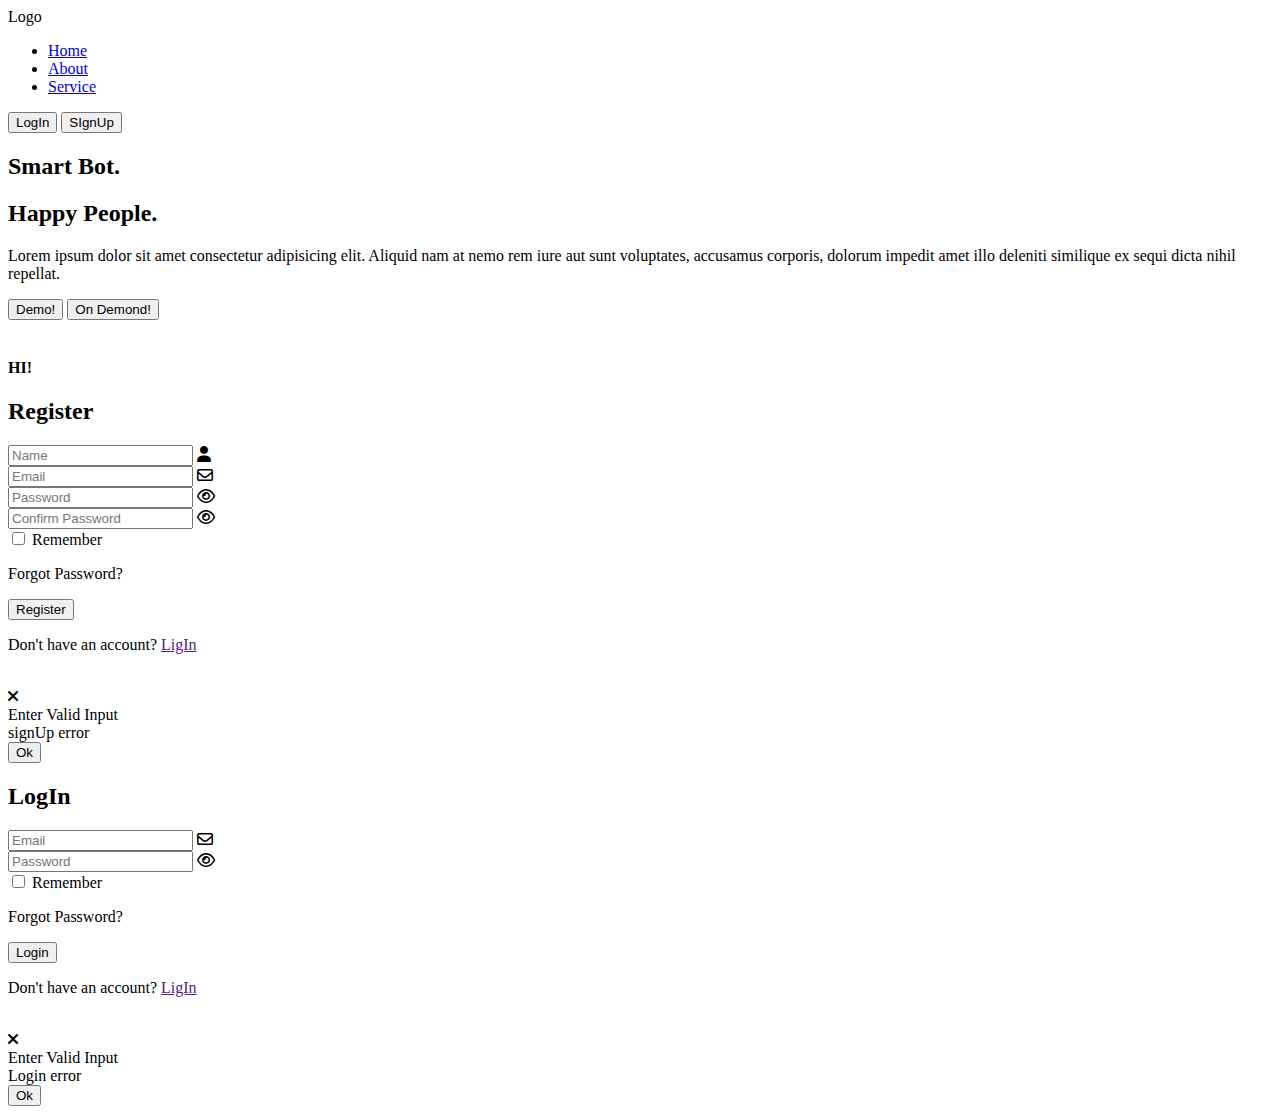
==== Home Page1/index.html @ 561ac934 "Initial commit" ====
<!DOCTYPE html>
<html lang="en">

<head>
    <meta charset="UTF-8">
    <meta name="viewport" content="width=device-width, initial-scale=1.0">
    <title>Home Page</title>
    <link rel="stylesheet" href="https://cdnjs.cloudflare.com/ajax/libs/font-awesome/6.0.0/css/all.min.css">
    <link rel="stylesheet" href="/School Project/Home Page1/style.css">
    <link rel="stylesheet" href="/School Project/Home Page1/Registration Form/style.css">
    <!-- <link rel="stylesheet" href="/GIT & GIT HUB/Home Page/LogIn-Form/style.css"> -->
</head>

<body>
    <header>
        <nav>
            <div class="logo">
                Logo
            </div>
            <div class="nav-list">
                <ul>
                    <li><a href="#">Home</a></li>
                    <li><a href="#">About</a></li>
                    <li><a href="#">Service</a></li>
                </ul>
                <div class="signing-btns">
                    <button class="LogIn" id="logIn-btn"><a>LogIn</a></button>
                    <button class="SignUp" id="signUp-btn"><a>SIgnUp</a></button>
                </div>
            </div>
        </nav>
    </header>


    <section class="hero-section">
        <div class="hero-container">
            <div class="left-container">
                <div class="left-content">
                    <div class="heading-container">
                        <div class="heading">
                            <h2>Smart Bot.</h2>
                            <h2>Happy People.</h2>
                        </div>
                    </div>
                    <div class="paragraph">
                        <p>Lorem ipsum dolor sit amet consectetur adipisicing elit. Aliquid nam at nemo rem iure aut
                            sunt voluptates, accusamus corporis, dolorum impedit amet illo deleniti similique ex sequi
                            dicta nihil repellat.</p>
                    </div>
                    <div class="hero-button-container">
                        <button class="">Demo!</button>
                        <button>On Demond!</button>
                    </div>
                </div>
            </div>
            <div class="right-container">
                <div class="right-content">
                    <img src="/School Project/Home Page1/image/fd7e3d69-44e4-43f5-b843-786104a42fe8.png" alt="">
                    <div class="robot-hi-text">
                        <h4>HI!</h4>
                    </div>
                </div>
            </div>
        </div>

    </section>


    <div class="main-contaier" id="register-container">
        <div id="register" class="login-container register-container">
            <h2>Register</h2>
            <form id="registeration-form">
                <div class="input-container">
                    <input type="text" id="name" placeholder="Name">
                    <span class="icon"><i class="fa-solid fa-user" id="nameIcon"></i></span>
                    <span style="display: none;" class="icon name-tick-icon"><i
                            class="fa-regular fa-circle-check"></i></span>
                </div>

                <div class="input-container">
                    <input type="email" id="email" placeholder="Email">
                    <span class="icon"><i class="fa-regular fa-envelope" id="emailIcon"></i></i></span>
                    <span style="display: none;" class="icon tick"><i class="fa-regular fa-circle-check"></i></span>
                </div>

                <div class="input-container">
                    <input type="password" id="password" placeholder="Password">
                    <span class="icon" id="passwordIcon" onclick="togglePasswordVisibility()"><i
                            class="fa-regular fa-eye"></i></span>
                </div>

                <div class="input-container">
                    <input type="password" id="Cpassword" placeholder="Confirm Password">
                    <span class="icon" id="CpasswordIcon" onclick="toggleConPasswordVisibility()"><i
                            class="fa-regular fa-eye"></i></span>
                </div>

                <div class="info">
                    <div class="remember-feild">
                        <input type="checkbox" name="remember" id="remember">
                        <label for="remember">Remember</label>
                    </div>
                    <div class="forget">
                        <p>Forgot Password?</p>
                    </div>
                </div>
                <button type="submit" class="register-btn">Register</button>
                <div class="register-div">
                    <p>Don't have an account? <a href="">LigIn</a></p>
                </div>

                <div class="close-button">
                    <img src="https://img.icons8.com/?size=256&id=71200&format=png" alt="">
                </div>
            </form>
        </div>




        <div class="register-submit-container submit-container">
            <div class="bg-container">
                <div class="register-icon-error icon-error">
                    <i class="fa-solid fa-xmark"></i>
                </div>
                <div class="register-valid-input valid-input">Enter Valid Input</div>
                <div class="register-valid-error valid-error">signUp error</div>
                <button class="ok-btn">Ok</button>
            </div>
        </div>
    </div>


    <div class="main-contaier" id="login-main-container">
        <div id="register" class="login-container register-container">
            <h2>LogIn</h2>
            <form id="login-form">

                <div class="input-container">
                    <input type="email" id="login-email" placeholder="Email">
                    <span class="icon"><i class="fa-regular fa-envelope" id="login-emailIcon"></i></i></span>
                    <span style="display: none;" id="login-tickIcon" class="icon tick"><i
                            class="fa-regular fa-circle-check"></i></span>
                </div>

                <div class="input-container">
                    <input type="password" id="login-password" placeholder="Password">
                    <span class="icon" id="login-passwordIcon" onclick="loginTogglePasswordVisibility()"><i
                            class="fa-regular fa-eye"></i></span>
                </div>

                <div class="info">
                    <div class="remember-feild">
                        <input type="checkbox" name="remember" id="remember">
                        <label for="remember">Remember</label>
                    </div>
                    <div class="forget">
                        <p>Forgot Password?</p>
                    </div>
                </div>
                <button type="submit" class="register-btn">Login</button>
                <div class="register-div">
                    <p>Don't have an account? <a href="">LigIn</a></p>
                </div>

                <div id="login-close-button" class="close-button">
                    <img src="https://img.icons8.com/?size=256&id=71200&format=png" alt="">
                </div>
            </form>
        </div>


        <div class="register-submit-container submit-container" id="login-submit-container">
            <div class="bg-container">
                <div id="login-icon-error" class="register-icon-error icon-error">
                    <i class="fa-solid fa-xmark"></i>
                </div>
                <div class="register-valid-input valid-input" id="login-valid-input">Enter Valid Input</div>
                <div class="register-valid-error valid-error" id="login-valid-error">Login error</div>
                <button class="ok-btn" id="login-ok-btn">Ok</button>
            </div>
        </div>
    </div>

    <!-- <script src="/GIT & GIT HUB/Home Page/LogIn-Form/script.js"></script> -->
    <script src="/School Project/Home Page1/Registration Form/script.js"></script>
    <script src="/School Project/Home Page1/Registration Form/Login-script.js"></script>
    <script src="/School Project/Home Page1/script.js"></script>

</body>

</html>
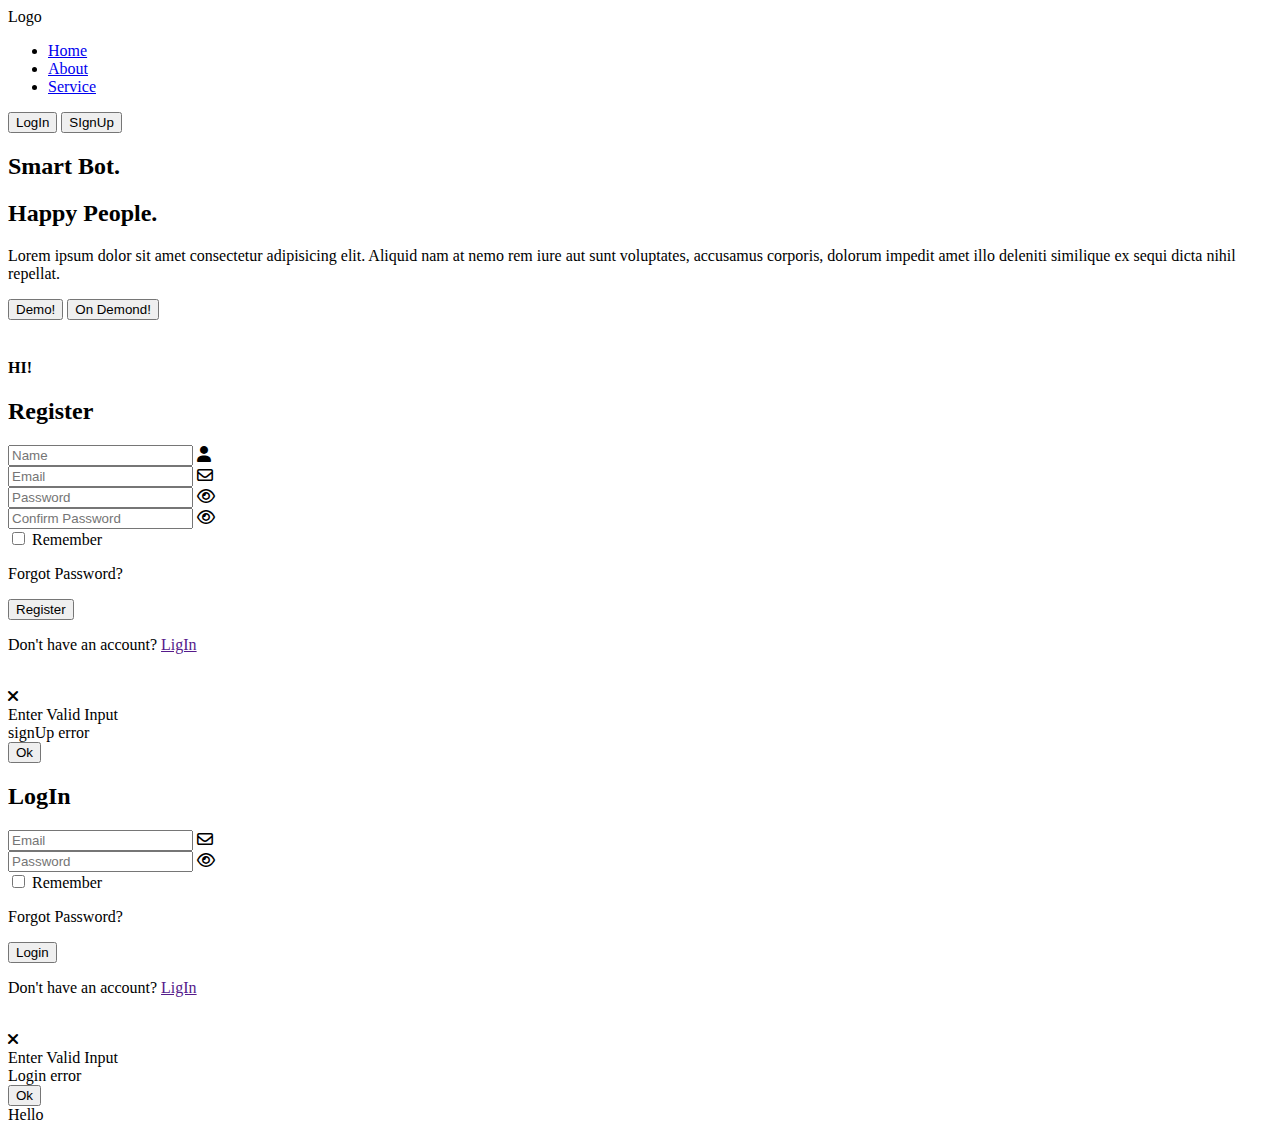
==== commit e50ff968: "Home Page1/index.html" ====
--- a/Home Page1/index.html
+++ b/Home Page1/index.html
@@ -66,7 +66,7 @@
     </section>
 
 
-    <div class="main-contaier" id="register-container">
+    <section class="main-contaier" id="register-container">
         <div id="register" class="login-container register-container">
             <h2>Register</h2>
             <form id="registeration-form">
@@ -128,10 +128,10 @@
                 <button class="ok-btn">Ok</button>
             </div>
         </div>
-    </div>
+    </section>
 
 
-    <div class="main-contaier" id="login-main-container">
+    <section class="main-contaier" id="login-main-container">
         <div id="register" class="login-container register-container">
             <h2>LogIn</h2>
             <form id="login-form">
@@ -180,6 +180,10 @@
                 <button class="ok-btn" id="login-ok-btn">Ok</button>
             </div>
         </div>
+    </section>
+
+    <div class="service-section">
+        Hello
     </div>
 
     <!-- <script src="/GIT & GIT HUB/Home Page/LogIn-Form/script.js"></script> -->
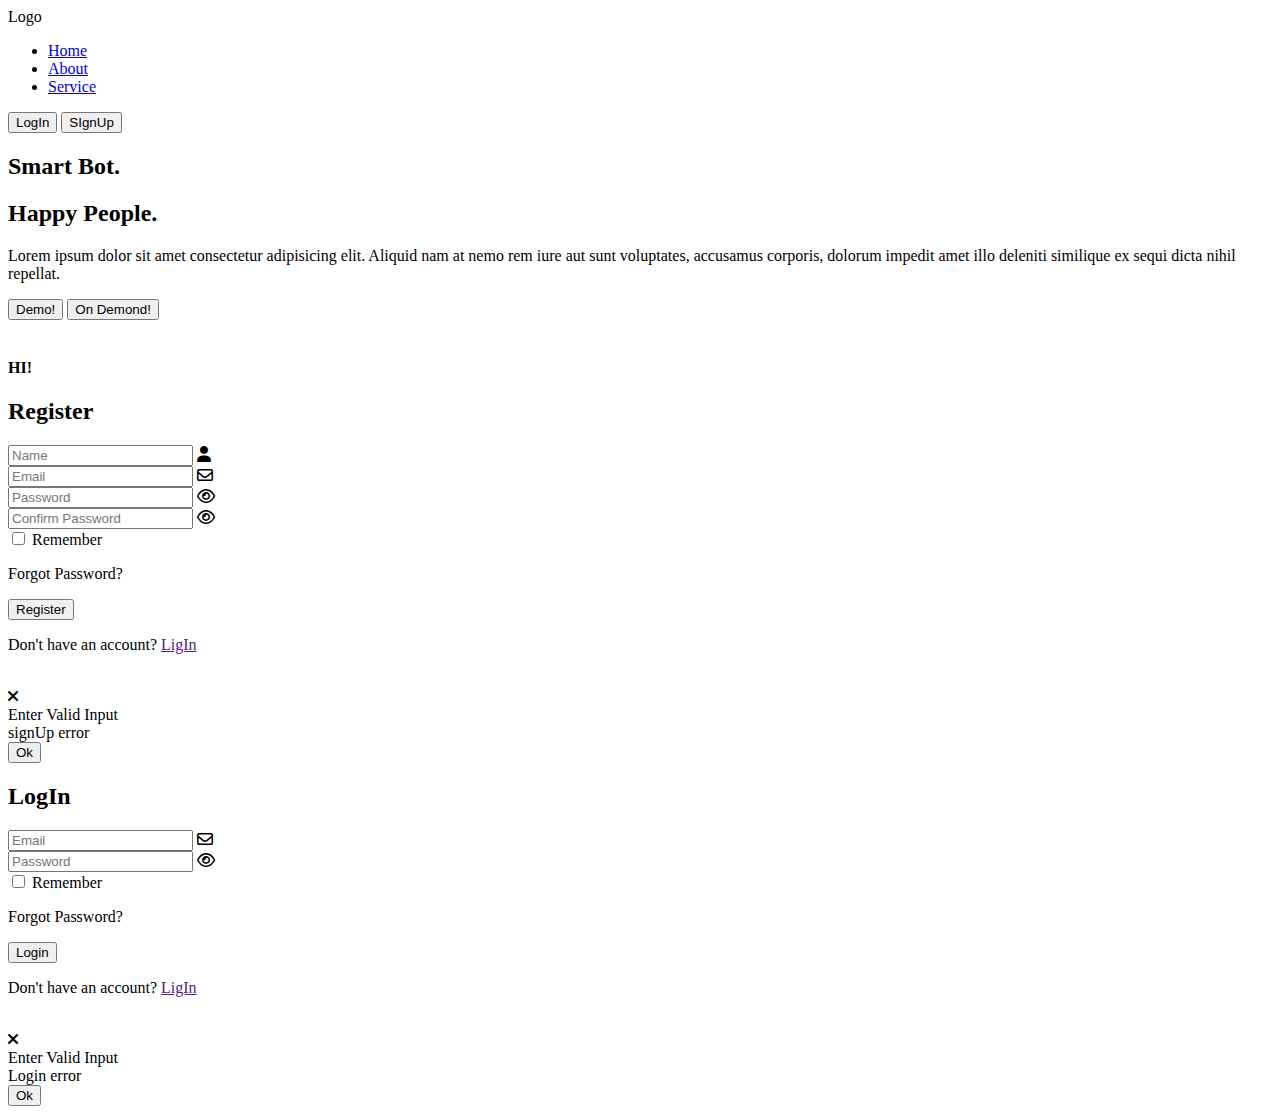
==== commit 2bfa98dd: "Home page1/index.html" ====
--- a/Home Page1/index.html
+++ b/Home Page1/index.html
@@ -182,9 +182,7 @@
         </div>
     </section>
 
-    <div class="service-section">
-        Hello
-    </div>
+
 
     <!-- <script src="/GIT & GIT HUB/Home Page/LogIn-Form/script.js"></script> -->
     <script src="/School Project/Home Page1/Registration Form/script.js"></script>
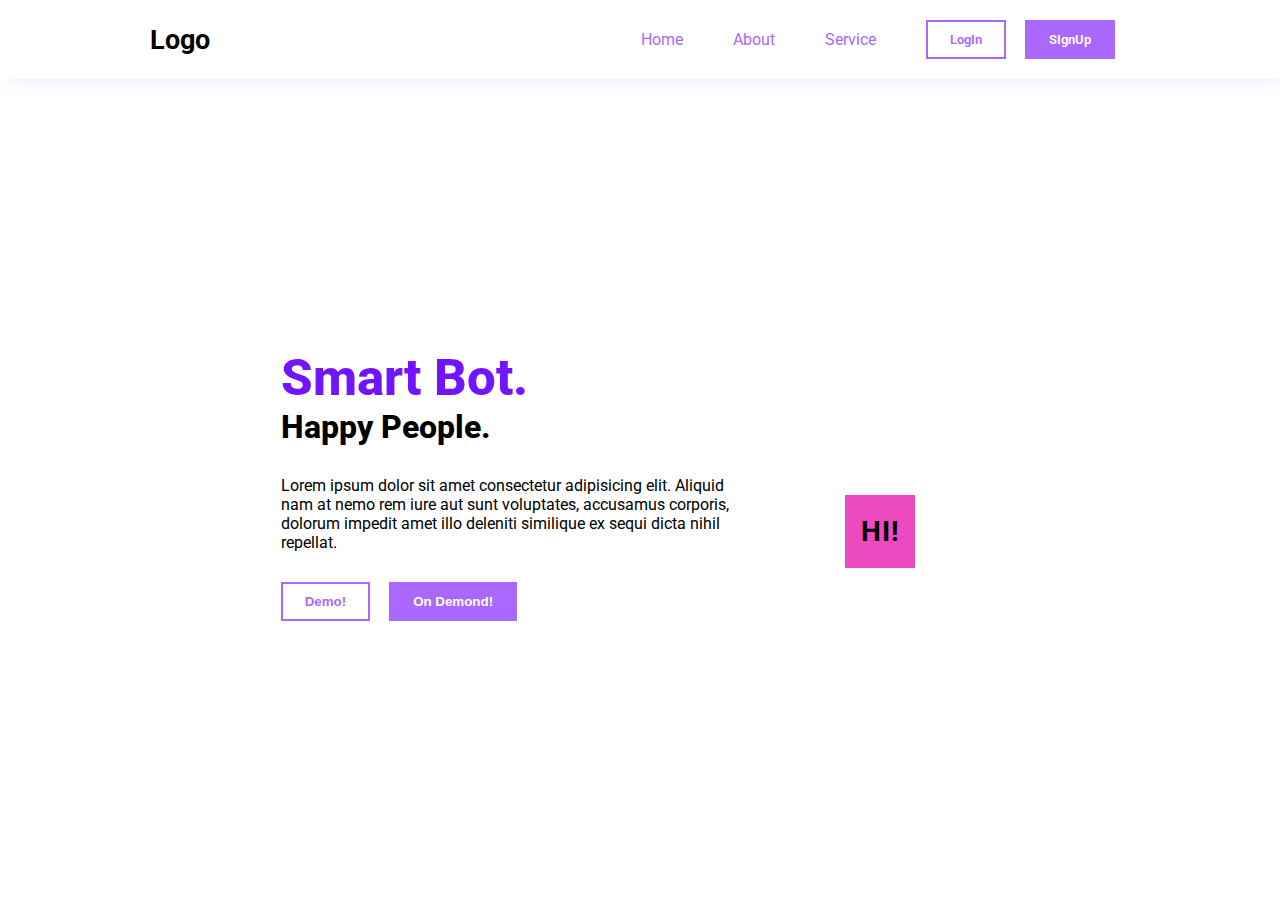
==== commit 225cffb2: "Home Page1/index.html" ====
--- a/Home Page1/index.html
+++ b/Home Page1/index.html
@@ -6,8 +6,8 @@
     <meta name="viewport" content="width=device-width, initial-scale=1.0">
     <title>Home Page</title>
     <link rel="stylesheet" href="https://cdnjs.cloudflare.com/ajax/libs/font-awesome/6.0.0/css/all.min.css">
-    <link rel="stylesheet" href="/School Project/Home Page1/style.css">
-    <link rel="stylesheet" href="/School Project/Home Page1/Registration Form/style.css">
+    <link rel="stylesheet" href="/Home Page1/style.css">
+    <link rel="stylesheet" href="/Home Page1/Registration Form/style.css">
     <!-- <link rel="stylesheet" href="/GIT & GIT HUB/Home Page/LogIn-Form/style.css"> -->
 </head>
 
@@ -185,9 +185,9 @@
 
 
     <!-- <script src="/GIT & GIT HUB/Home Page/LogIn-Form/script.js"></script> -->
-    <script src="/School Project/Home Page1/Registration Form/script.js"></script>
-    <script src="/School Project/Home Page1/Registration Form/Login-script.js"></script>
-    <script src="/School Project/Home Page1/script.js"></script>
+    <script src="/Home Page1/Registration Form/script.js"></script>
+    <script src="/Home Page1/Registration Form/Login-script.js"></script>
+    <script src="/Home Page1/script.js"></script>
 
 </body>
 
--- a/Home Page1/style.css
+++ b/Home Page1/style.css
@@ -0,0 +1,152 @@
+@import url('https://fonts.googleapis.com/css2?family=Roboto:wght@100;300;700;900&display=swap');
+
+* {
+    margin: 0;
+    padding: 0;
+    box-sizing: border-box;
+    font-family: 'Roboto', sans-serif;
+    list-style: none;
+    text-decoration: none;
+}
+
+header {
+    padding: 20px 150px;
+    box-shadow: 5px 5px 15px rgba(170, 104, 255, 0.1);
+    z-index: 9999;
+}
+
+header nav {
+    display: flex;
+    align-items: center;
+    justify-content: space-between;
+}
+
+header nav .logo {
+    font-size: 27px;
+    font-weight: 700;
+}
+
+header nav .nav-list {
+    display: flex;
+    align-items: center;
+    justify-content: center;
+    gap: 50px;
+}
+
+header nav ul {
+    display: flex;
+    align-items: center;
+    justify-content: center;
+    gap: 50px;
+}
+
+header nav ul li a {
+    color: rgba(170, 104, 255, 1);
+    /* font-size: 18px; */
+    position: relative;
+}
+
+header nav ul li a::before {
+    content: "";
+    width: 0%;
+    height: 3px;
+    background: rgba(170, 104, 255, 1);
+    position: absolute;
+    bottom: -4px;
+    transition: 0.5s;
+}
+
+header nav ul li a:hover::before {
+    width: 100%;
+}
+
+header nav .signing-btns button,
+.hero-button-container button {
+    padding: 10px 22px;
+    margin-right: 15px;
+    font-weight: 600;
+    /* font-size: 16px; */
+    border: 2px solid rgba(170, 104, 255, 1);
+    outline: 0;
+    background: transparent;
+    color: rgba(170, 104, 255, 1);
+    font-family: 'Franklin Gothic Medium', 'Arial Narrow', Arial, sans-serif;
+    cursor: pointer;
+}
+
+header nav .signing-btns a {
+    color: rgba(170, 104, 255, 1);
+}
+
+header nav .signing-btns button:last-child,
+.hero-button-container button:last-child {
+    background: rgba(170, 104, 255, 1);
+    color: #fff;
+}
+
+header nav .signing-btns button:last-child a {
+    color: #fff;
+}
+
+
+
+
+.hero-section {
+    height: 90dvh;
+    width: 100%;
+    /* background: beige; */
+}
+
+.hero-container {
+    height: 100%;
+    margin: 0 100px;
+    gap: 90px;
+    display: flex;
+    align-items: center;
+    justify-content: space-evenly;
+}
+
+
+
+.left-content {
+    display: flex;
+    flex-direction: column;
+    gap: 30px;
+    width: 35vw;
+}
+
+.left-content h2 {
+    font-size: 4vw;
+    font-family: Gelion, Helvetica, "Helvetica Neue", ;
+    font-weight: 800;
+    color: #7114ff;
+}
+
+.left-content h2:last-child {
+    color: #000;
+    font-size: 2.5vw;
+}
+
+.right-container img {
+    width: 38vw;
+}
+
+.right-content {
+    position: relative;
+}
+
+.robot-hi-text {
+    background: rgba(237, 73, 192, 1);
+    width: 70px;
+    /* padding: 10px; */
+    padding-inline: 15px;
+    padding-block: 20px;
+    letter-spacing: 0.7px;
+    font-size: 28px;
+    display: flex;
+    align-items: center;
+    justify-content: center;
+    position: absolute;
+    top: 20px;
+    right: 84px;
+}--- a/Home Page1/Registration Form/style.css
+++ b/Home Page1/Registration Form/style.css
@@ -0,0 +1,248 @@
+.main-contaier {
+    height: 80vh;
+}
+
+#registeration-form .input-container {
+    margin-bottom: 5px;
+}
+
+.main-contaier .register-container h2 {
+    margin: 15px 0;
+}
+
+.register-container .register-div p {
+    margin-top: 10px;
+}
+
+
+
+
+
+#forms {
+    width: 100%;
+}
+
+.main-contaier h2 {
+    margin: 40px 0;
+    font-size: 35px;
+    font-weight: 300;
+    text-align: center;
+}
+
+.main-contaier.active {
+    display: flex;
+}
+
+.main-contaier {
+    /* width: 100vw; */
+    height: 100dvh;
+    width: 100%;
+    display: none;
+    justify-content: center;
+    align-items: center;
+    background: #7214ff2c;
+    backdrop-filter: blur(2px);
+    position: absolute;
+    top: 0px;
+}
+
+.login-container {
+    min-width: 350px;
+    width: 400px;
+    /* height: 500px; */
+    background: #eaeaea2b;
+    backdrop-filter: blur(15px);
+    padding: 20px 30px;
+    border: 1px solid #ccc;
+    border-radius: 8px;
+    box-shadow: 0 0 10px rgba(0, 0, 0, 0.1);
+    position: absolute;
+}
+
+.input-container {
+    position: relative;
+    margin-bottom: 25px;
+}
+
+.icon.active {
+    animation: horizontal-shaking .2s infinite;
+}
+
+.input-container input {
+    width: calc(100% - 10px);
+    padding: 10px 0px;
+    margin-bottom: 10px;
+    background: transparent;
+    border: none;
+    outline: 0;
+    font-size: 18px;
+    border-bottom: 1px solid rgba(0, 0, 0, 0.757);
+    /* border-radius: 4px; */
+}
+
+.icon {
+    font-size: 18px;
+    position: absolute;
+    top: 50%;
+    right: 15px;
+    transform: translateY(-50%);
+    cursor: pointer;
+}
+
+.main-contaier button {
+    width: 100%;
+    padding: 10px;
+    background: transparent;
+    color: black;
+    border: none;
+    margin-bottom: 20px;
+    border: 2px solid rgba(0, 0, 0, 0.785);
+    cursor: pointer;
+}
+
+.main-contaier button:hover {
+    background-color: #060806d1;
+    color: white;
+}
+
+.info {
+    margin-bottom: 40px;
+    margin-top: 20px;
+    display: flex;
+    align-items: center;
+    justify-content: space-between;
+    cursor: pointer;
+}
+
+.forget {
+    font-weight: 600;
+}
+
+.remember-feild {
+    display: flex;
+    align-items: center;
+    justify-content: center;
+}
+
+#remember {
+    background: transparent;
+    margin-bottom: 3px;
+    cursor: pointer;
+}
+
+.register-div p {
+    text-align: center;
+    /* margin-bottom: 10px; */
+    margin-top: 20px;
+}
+
+.register-div p a {
+    font-weight: 600;
+    color: black;
+}
+
+
+@keyframes horizontal-shaking {
+    0% {
+        transform: translateX(0)
+    }
+
+    25% {
+        transform: translateX(2px)
+    }
+
+    50% {
+        transform: translateX(-2px)
+    }
+
+    75% {
+        transform: translateX(2px)
+    }
+
+    100% {
+        transform: translateX(0)
+    }
+}
+
+
+
+
+/* Submmit Page */
+
+.submit-container {
+    width: 100%;
+    height: 100%;
+    background: rgba(0, 0, 0, 0.1);
+    backdrop-filter: blur(15px);
+    box-shadow: 0 0 10px rgba(0, 0, 0, 0.1);
+    display: none;
+    align-items: center;
+    justify-content: center;
+}
+
+.bg-container {
+    width: 350px;
+    background-color: white;
+    padding: 50px 20px;
+    display: flex;
+    align-items: center;
+    justify-content: center;
+    flex-direction: column;
+    gap: 40px;
+}
+
+.bg-container .icon-error i {
+    font-size: 60px;
+    color: #f27474;
+}
+
+.bg-container .icon-error {
+    border: 8px solid #f27474;
+    padding: 40px;
+    border-radius: 50%;
+}
+
+.bg-container .valid-input {
+    font-size: 30px;
+}
+
+.bg-container .valid-error {
+    font-size: 20px;
+    font-weight: 100;
+}
+
+.ok-btn {
+    /* font-size: 18px; */
+    width: 50%;
+}
+
+
+.close-button {
+    position: absolute;
+    top: -1.5vw;
+    right: -32vw;
+}
+
+.close-button {
+    font-weight: 900;
+    color: #fff;
+    cursor: pointer;
+}
+
+.close-button img {
+    width: 50px;
+    z-index: 9999;
+}
+
+
+
+
+
+/* LOgin */
+#login-main-container {
+    /* display: none; */
+}
+
+#login-main-container.active {
+    /* display: flex; */
+}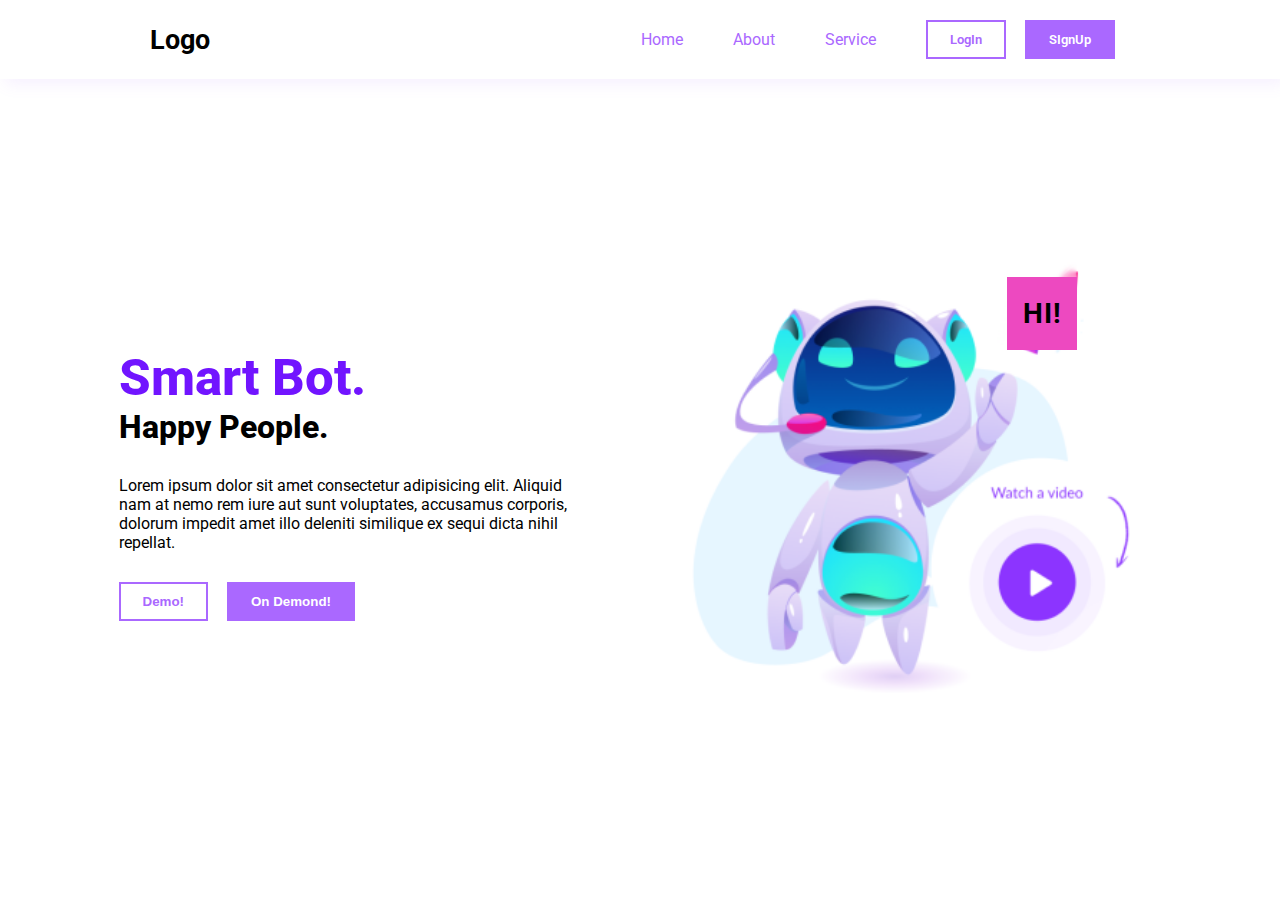
==== commit e6c1fa15: "Home Page1/index.html" ====
--- a/Home Page1/index.html
+++ b/Home Page1/index.html
@@ -55,7 +55,7 @@
             </div>
             <div class="right-container">
                 <div class="right-content">
-                    <img src="/School Project/Home Page1/image/fd7e3d69-44e4-43f5-b843-786104a42fe8.png" alt="">
+                    <img src="/Home Page1/image/fd7e3d69-44e4-43f5-b843-786104a42fe8.png" alt="">
                     <div class="robot-hi-text">
                         <h4>HI!</h4>
                     </div>
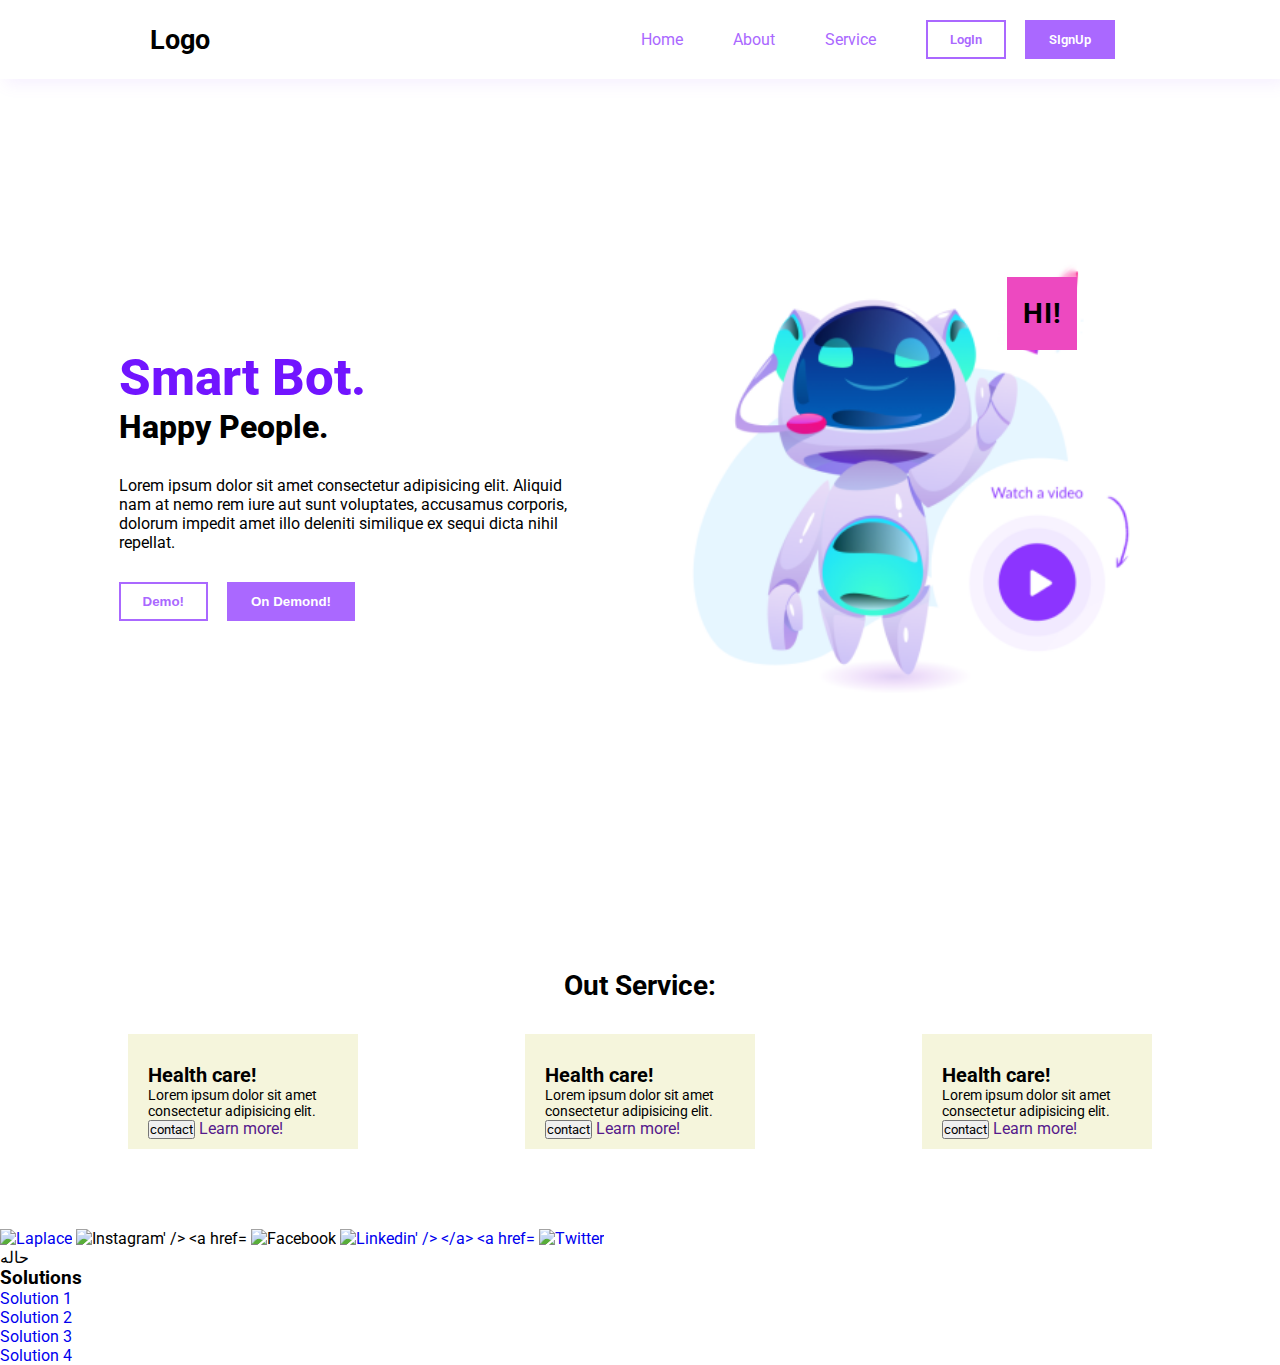
==== commit 810e8ebb: "index.html" ====
--- a/Home Page1/index.html
+++ b/Home Page1/index.html
@@ -184,10 +184,141 @@
 
 
 
-    <!-- <script src="/GIT & GIT HUB/Home Page/LogIn-Form/script.js"></script> -->
-    <script src="/Home Page1/Registration Form/script.js"></script>
-    <script src="/Home Page1/Registration Form/Login-script.js"></script>
-    <script src="/Home Page1/script.js"></script>
+    <section class="service-section">
+        <div class="service-container">
+            <h2>Out <span>Service:</span></h2>
+            <div class="card-container">
+                <div class="card">
+                    <div class="img">
+                        <img src="https://media.istockphoto.com/id/1413769053/photo/customer-service-agents-on-call.webp?b=1&s=170667a&w=0&k=20&c=S10vSaw4fg36CVZRBuIoAv91CJygqq55EbtjEaL3cCg="
+                            alt="">
+                    </div>
+                    <div class="text">
+                        <h4>Health care!</h4>
+                        <p>Lorem ipsum dolor sit amet consectetur adipisicing elit.</p>
+                    </div>
+                    <div class="btns">
+                        <button>contact</button>
+                        <a href="">Learn more!</a>
+                    </div>
+                </div>
+                <div class="card">
+                    <div class="img">
+                        <img src="https://www.shutterstock.com/image-photo/wooden-blocks-text-our-services-260nw-1834800391.jpg"
+                            alt="">
+                    </div>
+                    <div class="text">
+                        <h4>Health care!</h4>
+                        <p>Lorem ipsum dolor sit amet consectetur adipisicing elit.</p>
+                    </div>
+                    <div class="btns">
+                        <button>contact</button>
+                        <a href="">Learn more!</a>
+                    </div>
+                </div>
+                <div class="card">
+                    <div class="img">
+                        <img src="https://www.shutterstock.com/image-photo/thumbs-good-service-260nw-205018012.jpg"
+                            alt="">
+                    </div>
+                    <div class="text">
+                        <h4>Health care!</h4>
+                        <p>Lorem ipsum dolor sit amet consectetur adipisicing elit.</p>
+                    </div>
+                    <div class="btns">
+                        <button>contact</button>
+                        <a href="">Learn more!</a>
+                    </div>
+                </div>
+            </div>
+        </div>
+    </section>
+
+
+
+
+    <footer>
+
+        <div class="footer-wrapper">
+
+            <section class='footer-top'>
+
+                <a href="#" title="Logo">
+
+                    <img src="assets/laplace.png" class='logo' alt="Laplace">
+
+                </a>
+
+                <span class='social-links'>
+
+                    <a href="#" title="Instagram">
+
+                    </a>
+
+                    <img src="assets/instagram.svg" alt="Instagram' />
+        
+        <a href=" #" title="Facebook">
+
+                    <img src="assets/facebook.svg" alt='Facebook' </a>
+
+                    <a href="#" title="Linkedin">
+
+                        <img src="assets/linkedin.svg" alt="Linkedin' />
+        
+        </a>
+        
+        <a href=" #" title="Twitter">
+
+                        <img src="assets/twitter.svg" alt='Twitter' />
+
+                    </a>
+
+                </span>
+
+            </section>
+
+            <section class="footer-columns">
+
+                <section>
+
+                    حاله
+
+                    <h3>Solutions</h3>
+
+                    <li>
+
+                        <a href="#" title="Solution 1">Solution 1</a>
+
+                    </li>
+
+                    <li>
+
+                        <a href="#" title="Solution 2">Solution 2</a>
+
+                    </li>
+
+                    <li>
+
+                        <a href="#" title="Solution 3">Solution 3</a>
+
+                    </li>
+
+                    <li>
+
+                        <a href="#" title="Solution 4">Solution 4</a>
+
+                    </li>
+
+                    </ul>
+
+                </section>
+
+
+
+                <!-- <script src="/GIT & GIT HUB/Home Page/LogIn-Form/script.js"></script> -->
+                <script src="/Home Page1/Registration Form/script.js"></script>
+                <script src="/Home Page1/Registration Form/Login-script.js"></script>
+                <script src="/Home Page1/script.js"></script>
 
 </body>
 
--- a/Home Page1/style.css
+++ b/Home Page1/style.css
@@ -149,4 +149,44 @@
     position: absolute;
     top: 20px;
     right: 84px;
+}
+
+
+
+
+.service-container {
+    width: 80vw;
+    margin: 5rem auto;
+}
+
+.service-container h2 {
+    text-align: center;
+    margin-bottom: 2rem;
+    font-size: 28px;
+}
+
+.card-container {
+    display: flex;
+    align-items: center;
+    justify-content: space-between;
+}
+
+.card {
+    text-align: left;
+    width: 18vw;
+    background: beige;
+    padding: 10px 20px;
+}
+
+.card .img,
+.card img {
+    width: 18vw;
+}
+
+.card h4 {
+    font-size: 20px;
+}
+
+.card p {
+    font-size: 14px;
 }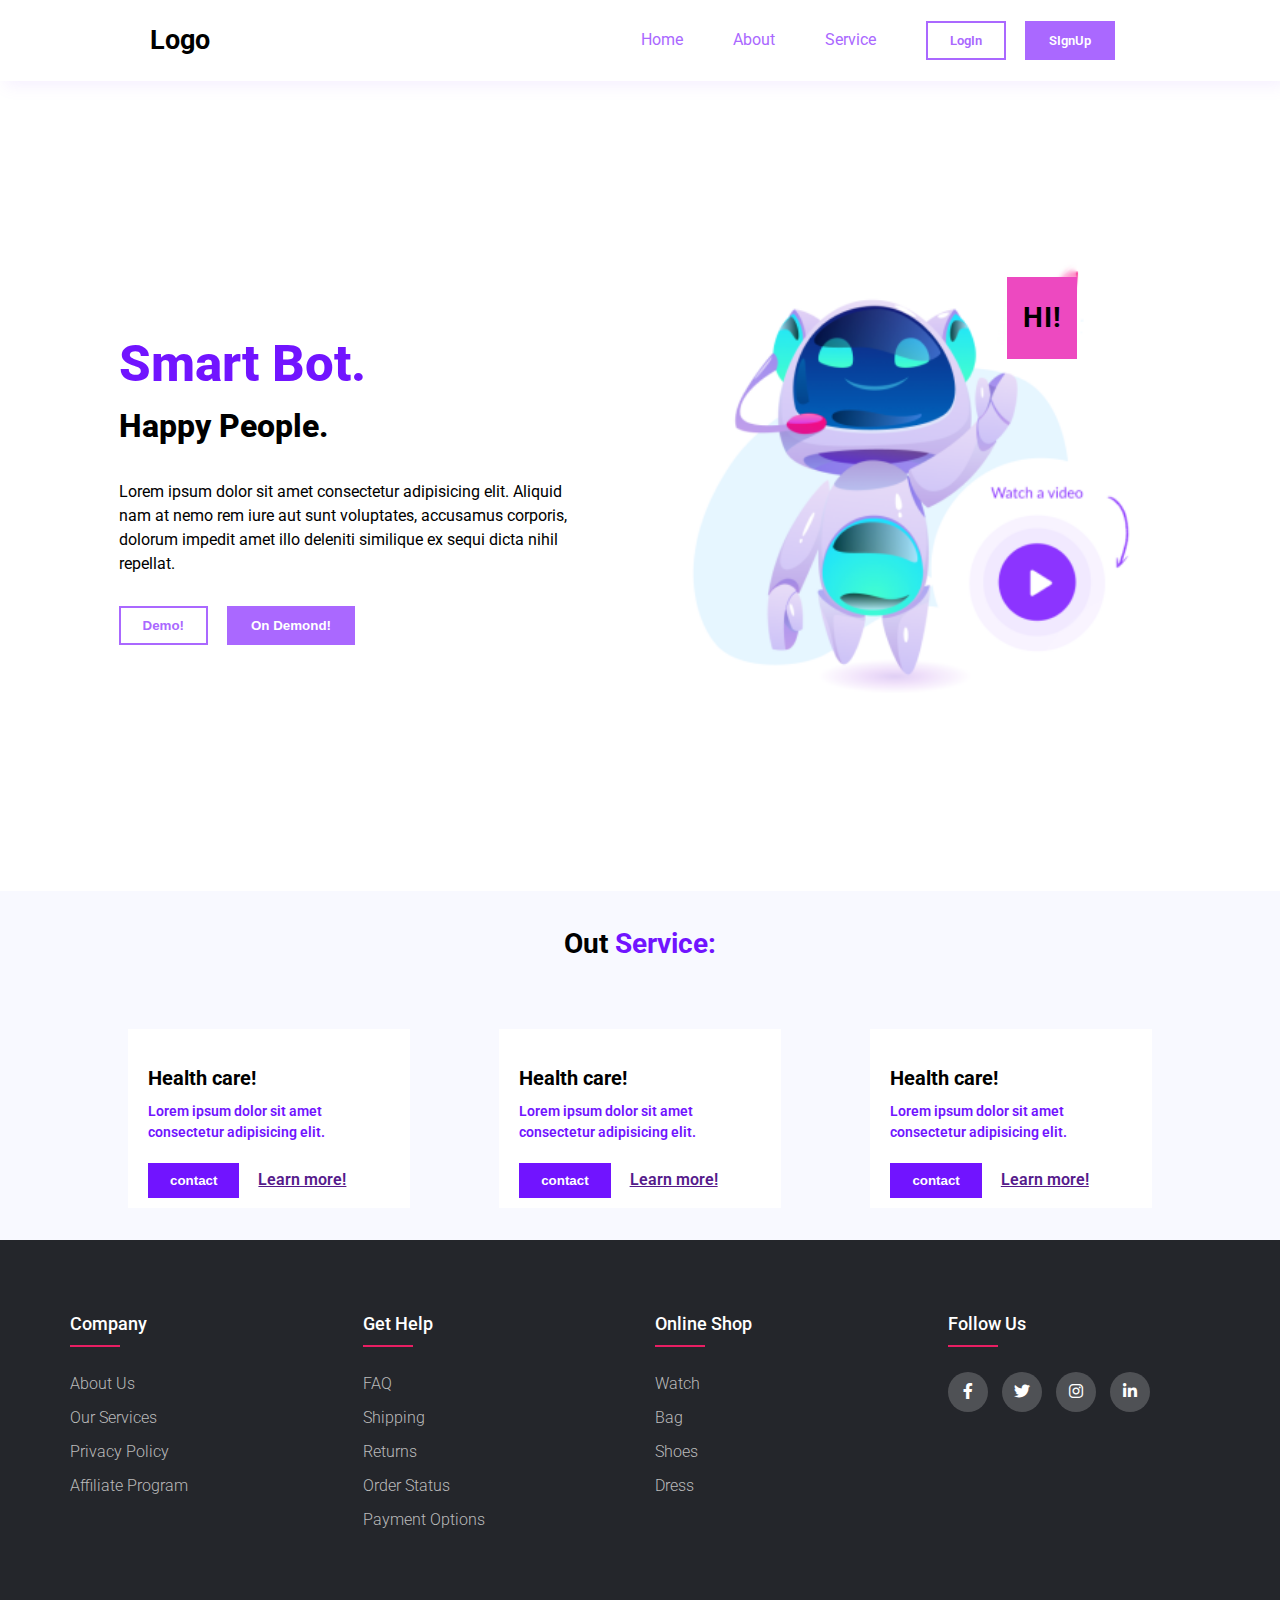
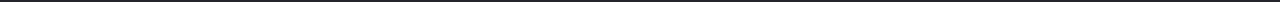
==== commit 50e9ab90: "index.html" ====
--- a/Home Page1/index.html
+++ b/Home Page1/index.html
@@ -237,88 +237,57 @@
 
 
 
-    <footer>
-
-        <div class="footer-wrapper">
-
-            <section class='footer-top'>
-
-                <a href="#" title="Logo">
-
-                    <img src="assets/laplace.png" class='logo' alt="Laplace">
-
-                </a>
-
-                <span class='social-links'>
-
-                    <a href="#" title="Instagram">
-
-                    </a>
-
-                    <img src="assets/instagram.svg" alt="Instagram' />
-        
-        <a href=" #" title="Facebook">
-
-                    <img src="assets/facebook.svg" alt='Facebook' </a>
-
-                    <a href="#" title="Linkedin">
-
-                        <img src="assets/linkedin.svg" alt="Linkedin' />
-        
-        </a>
-        
-        <a href=" #" title="Twitter">
-
-                        <img src="assets/twitter.svg" alt='Twitter' />
-
-                    </a>
-
-                </span>
-
-            </section>
-
-            <section class="footer-columns">
-
-                <section>
-
-                    حاله
-
-                    <h3>Solutions</h3>
-
-                    <li>
-
-                        <a href="#" title="Solution 1">Solution 1</a>
-
-                    </li>
-
-                    <li>
-
-                        <a href="#" title="Solution 2">Solution 2</a>
-
-                    </li>
-
-                    <li>
-
-                        <a href="#" title="Solution 3">Solution 3</a>
-
-                    </li>
-
-                    <li>
-
-                        <a href="#" title="Solution 4">Solution 4</a>
-
-                    </li>
-
+    <footer class="footer">
+        <div class="container">
+            <div class="row">
+                <div class="footer-col">
+                    <h4>company</h4>
+                    <ul>
+                        <li><a href="#">about us</a></li>
+                        <li><a href="#">our services</a></li>
+                        <li><a href="#">privacy policy</a></li>
+                        <li><a href="#">affiliate program</a></li>
                     </ul>
-
-                </section>
-
-
-
-                <!-- <script src="/GIT & GIT HUB/Home Page/LogIn-Form/script.js"></script> -->
-                <script src="/Home Page1/Registration Form/script.js"></script>
-                <script src="/Home Page1/Registration Form/Login-script.js"></script>
-                <script src="/Home Page1/script.js"></script>
+                </div>
+                <div class="footer-col">
+                    <h4>get help</h4>
+                    <ul>
+                        <li><a href="#">FAQ</a></li>
+                        <li><a href="#">shipping</a></li>
+                        <li><a href="#">returns</a></li>
+                        <li><a href="#">order status</a></li>
+                        <li><a href="#">payment options</a></li>
+                    </ul>
+                </div>
+                <div class="footer-col">
+                    <h4>online shop</h4>
+                    <ul>
+                        <li><a href="#">watch</a></li>
+                        <li><a href="#">bag</a></li>
+                        <li><a href="#">shoes</a></li>
+                        <li><a href="#">dress</a></li>
+                    </ul>
+                </div>
+                <div class="footer-col">
+                    <h4>follow us</h4>
+                    <div class="social-links">
+                        <a href="#"><i class="fab fa-facebook-f"></i></a>
+                        <a href="#"><i class="fab fa-twitter"></i></a>
+                        <a href="#"><i class="fab fa-instagram"></i></a>
+                        <a href="#"><i class="fab fa-linkedin-in"></i></a>
+                    </div>
+                </div>
+            </div>
+        </div>
+    </footer>
+
+
+
+
+    <!-- <script src="/GIT & GIT HUB/Home Page/LogIn-Form/script.js"></script> -->
+    <script src="/Home Page1/Registration Form/script.js"></script>
+    <script src="/Home Page1/Registration Form/Login-script.js"></script>
+    <script src="/Home Page1/script.js"></script>
 
 </body>
 
--- a/Home Page1/style.css
+++ b/Home Page1/style.css
@@ -1,4 +1,10 @@
 @import url('https://fonts.googleapis.com/css2?family=Roboto:wght@100;300;700;900&display=swap');
+@import url('https://fonts.googleapis.com/css2?family=Poppins:wght@300;400;500;600;700&display=swap');
+
+body {
+    line-height: 1.5;
+    font-family: 'Poppins', sans-serif;
+}
 
 * {
     margin: 0;
@@ -155,17 +161,22 @@
 
 
 .service-container {
-    width: 80vw;
-    margin: 5rem auto;
+    background-color: rgb(248, 249, 255);
+}
+
+.service-container h2 span {
+    color: #7114ff;
 }
 
 .service-container h2 {
+
     text-align: center;
-    margin-bottom: 2rem;
+    padding: 2rem;
     font-size: 28px;
 }
 
 .card-container {
+    padding: 2rem 8rem;
     display: flex;
     align-items: center;
     justify-content: space-between;
@@ -173,20 +184,146 @@
 
 .card {
     text-align: left;
-    width: 18vw;
-    background: beige;
-    padding: 10px 20px;
+    width: 22vw;
+    background: white;
 }
 
 .card .img,
 .card img {
-    width: 18vw;
+    width: 22vw;
 }
 
 .card h4 {
     font-size: 20px;
+    padding-bottom: 8px;
 }
 
 .card p {
     font-size: 14px;
+    color: #7114ff;
+    font-weight: 600;
+    padding-right: 40px;
+}
+
+.text,
+.btns {
+    padding: 10px 20px;
+}
+
+.btns button {
+    padding: 10px 22px;
+    margin-right: 15px;
+    font-weight: 600;
+    /* font-size: 16px; */
+    border: none;
+    outline: 0;
+    background: #7114ff;
+    color: rgb(255, 255, 255);
+    font-family: 'Franklin Gothic Medium', 'Arial Narrow', Arial, sans-serif;
+    cursor: pointer;
+}
+
+.btns a {
+    text-decoration: underline;
+    font-size: 16px;
+    font-weight: 600;
+}
+
+
+
+
+footer .container {
+    max-width: 1170px;
+    margin: auto;
+}
+
+footer .row {
+    display: flex;
+    flex-wrap: wrap;
+}
+
+footer ul {
+    list-style: none;
+}
+
+.footer {
+    background-color: #24262b;
+    padding: 70px 0;
+}
+
+.footer-col {
+    width: 25%;
+    padding: 0 15px;
+}
+
+.footer-col h4 {
+    font-size: 18px;
+    color: #ffffff;
+    text-transform: capitalize;
+    margin-bottom: 35px;
+    font-weight: 500;
+    position: relative;
+}
+
+.footer-col h4::before {
+    content: '';
+    position: absolute;
+    left: 0;
+    bottom: -10px;
+    background-color: #e91e63;
+    height: 2px;
+    box-sizing: border-box;
+    width: 50px;
+}
+
+.footer-col ul li:not(:last-child) {
+    margin-bottom: 10px;
+}
+
+.footer-col ul li a {
+    font-size: 16px;
+    text-transform: capitalize;
+    color: #ffffff;
+    text-decoration: none;
+    font-weight: 300;
+    color: #bbbbbb;
+    display: block;
+    transition: all 0.3s ease;
+}
+
+.footer-col ul li a:hover {
+    color: #ffffff;
+    padding-left: 8px;
+}
+
+.footer-col .social-links a {
+    display: inline-block;
+    height: 40px;
+    width: 40px;
+    background-color: rgba(255, 255, 255, 0.2);
+    margin: 0 10px 10px 0;
+    text-align: center;
+    line-height: 40px;
+    border-radius: 50%;
+    color: #ffffff;
+    transition: all 0.5s ease;
+}
+
+.footer-col .social-links a:hover {
+    color: #24262b;
+    background-color: #ffffff;
+}
+
+/*responsive*/
+@media(max-width: 767px) {
+    .footer-col {
+        width: 50%;
+        margin-bottom: 30px;
+    }
+}
+
+@media(max-width: 574px) {
+    .footer-col {
+        width: 100%;
+    }
 }